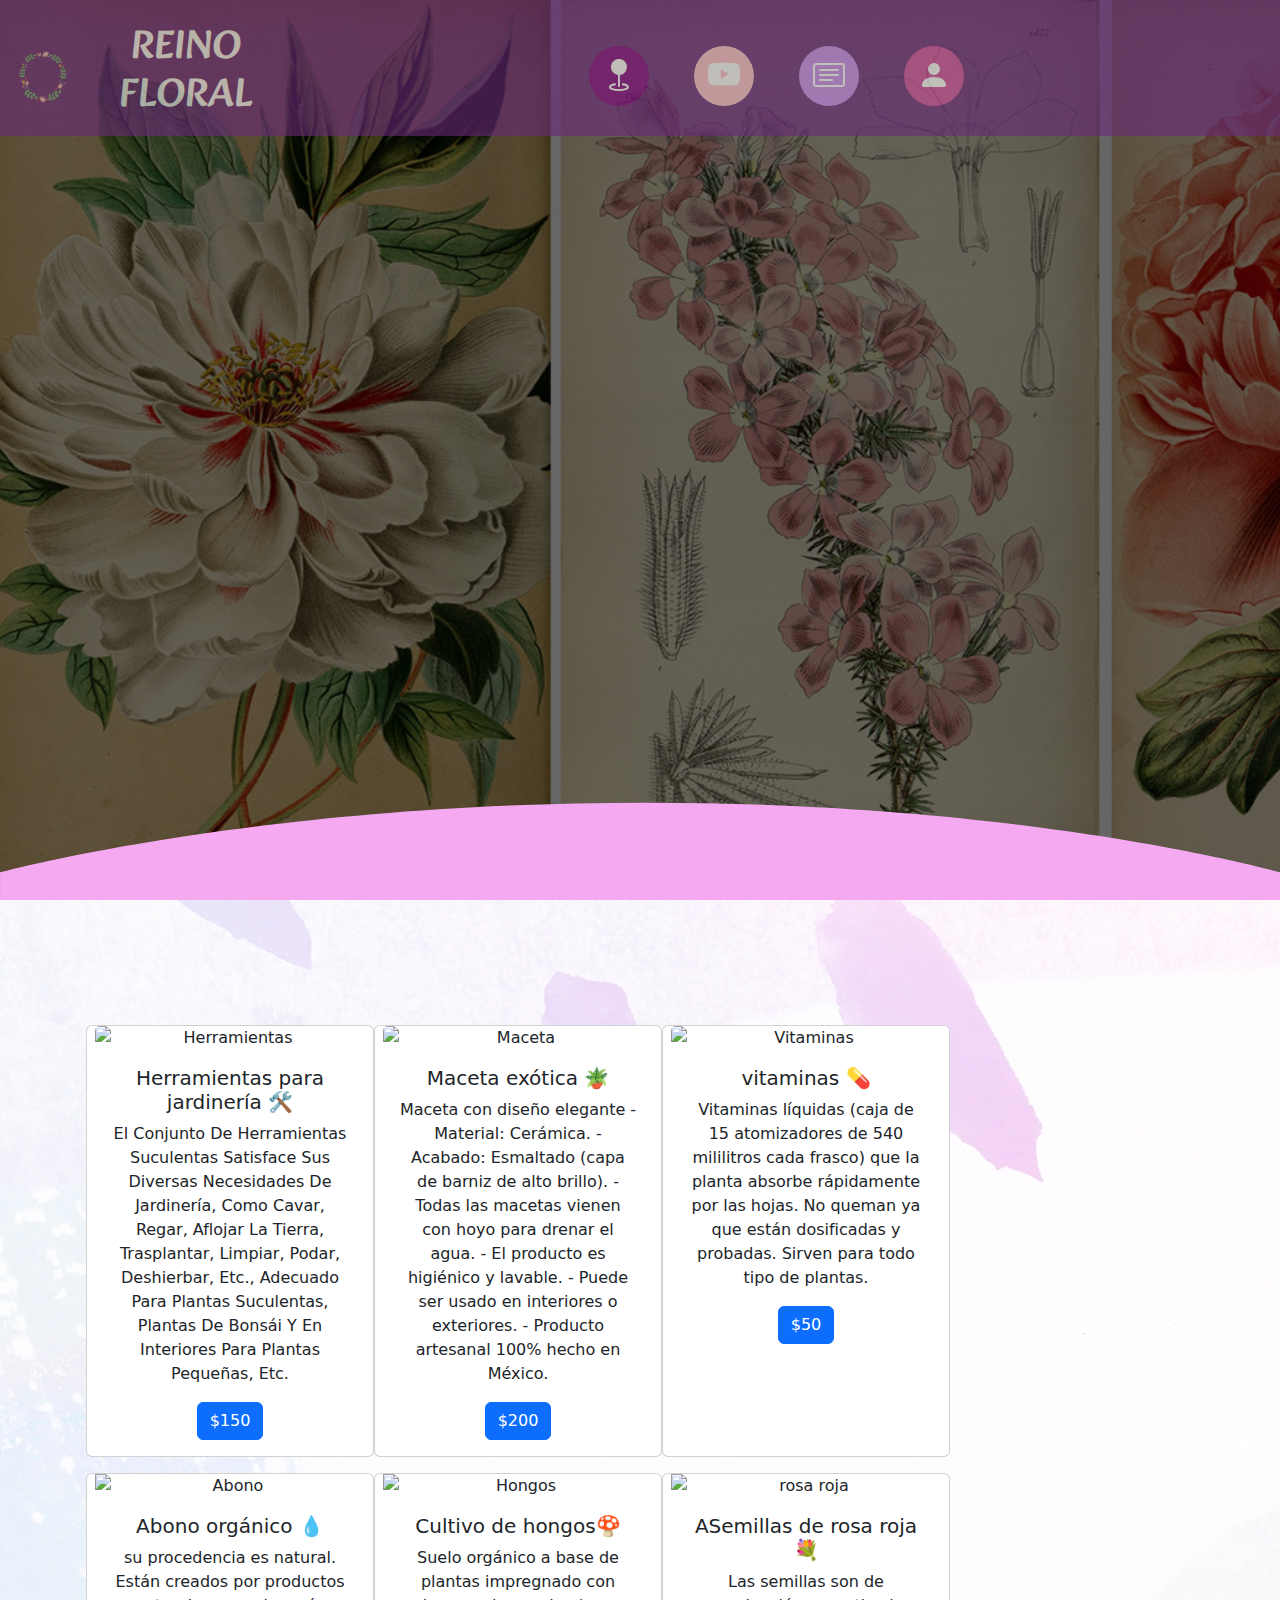
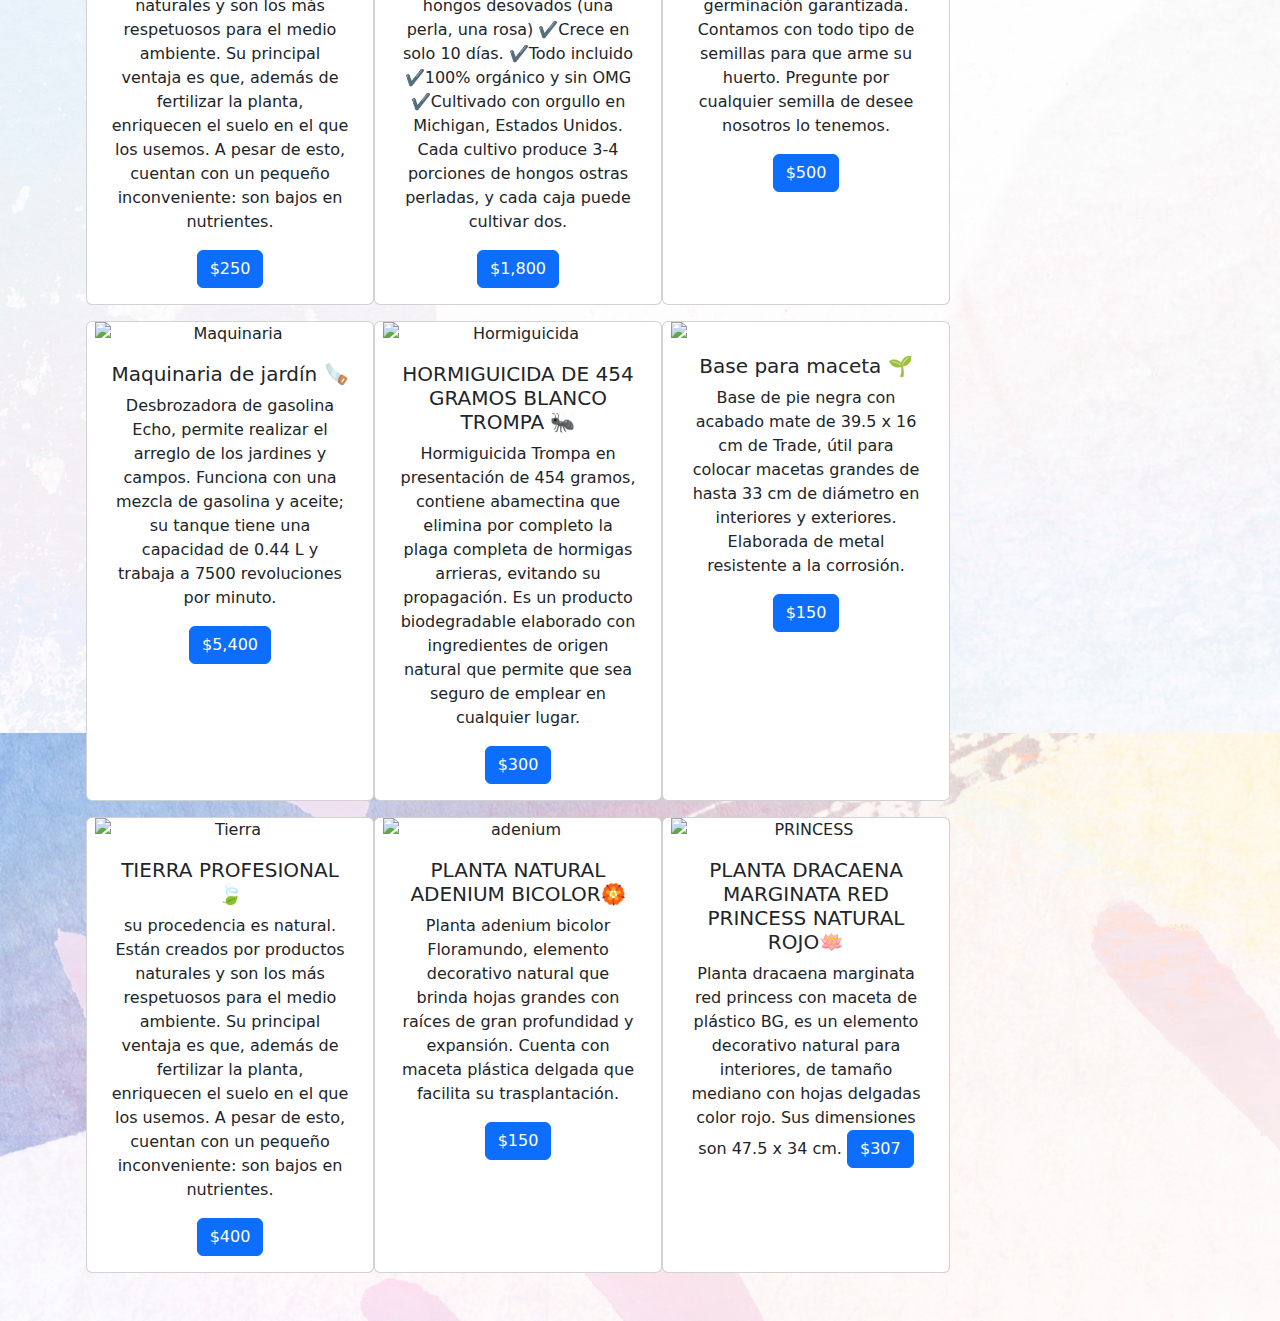
==== compras.html @ 3de80876 "Add files via upload" ====
<!DOCTYPE html>
<html lang="es">

    <head>
        <meta charset="utf-8">
        <meta http-equiv="X-UA-Compatible" content="IE=edge">
        <meta name="viewport" content="width=device-width, initial-scale=1.0, shrink-to-fit=no">
        <meta name="author" content="Irenka Ferrusco Santillán">
        <link rel="icon" href="./img/marco.png">
        <link rel="stylesheet" href="css/estilos.css">
        <link rel="stylesheet" href="css/bootstrap.min.css">
        <link rel="preconnect" href="https://fonts.googleapis.com">
        <link rel="preconnect" href="https://fonts.gstatic.com">
        <link rel="stylesheet" href="https://cdn.jsdelivr.net/npm/bootstrap-icons@1.10.2/font/bootstrap-icons.css">
        <link href="https://cdn.jsdelivr.net/npm/bootstrap@5.3.0-alpha2/dist/css/bootstrap.min.css" rel="stylesheet"
            integrity="sha384-aFq/bzH65dt+w6FI2ooMVUpc+21e0SRygnTpmBvdBgSdnuTN7QbdgL+OapgHtvPp" crossorigin="anonymous">
        <link href="https://fonts.googleapis.com/css2?family=Alkatra:wght@500&display=swap" rel="stylesheet">
        <link href='https://unpkg.com/boxicons@2.1.1/css/boxicons.min.css' rel='stylesheet'>
        <link rel="stylesheet" href="style.css">
        <link href='https://unpkg.com/boxicons@2.1.1/css/boxicons.min.css' rel='stylesheet'>

        <title>Flores exóticas</title>

    </head>


    <div class="header">
        <div class="shape">
            <svg viewBox="0 0 1500 200">
                <path
                    d="m 0,240 h 1500.4828 v -71.92164 c 0,0 -286.2763,-81.79324 -743.19024, -81.79324 C 300.37862,86.28512 0,168.07836 0,168.07836 Z"/>
            </svg>
        </div>
    </div>
    
    <header class="navegacion">
        <nav class="navbar navbar-expand-sm bg-dark navbar-dark  fixed-top text-uppercase pt-4">
            <div class="container-fluid">
                <a class="navbar-brand" href="index.html">
                    <img class="logo" src="img/marco.png" alt="Reino floral">
                </a>
                <h1>Reino floral</h1>
                <div class="container">
                    <button class="navbar-toggler" type="button" data-bs-toggle="collapse"
                    data-bs-target="#collapsibleNavbar">
                        <span class="navbar-toggler-icon"></span>
                    </button>
                    <section class="buttons">
                        <a href="pags/mapa.html" class=" tres bi bi-geo-fill" data-bs-toggle="tooltip"
                        title="Donde esncontrarlas"></a>
                        <a href="pags/video.html" class="cuatro bi bi-youtube" data-bs-toggle="tooltip" title="Video"></a>
                        <a href="formulario.php" class="bi bi-card-text" data-bs-toggle="tooltip" title="Formulario"></a>
                        <a href="config/login.php" class=" bi bi-person-fill" data-bs-toggle="tooltip" title="Login"></a>
                    </section>
                </div>
            </div>
        </nav>
    </header>

    <body>
        <section class="py-5 text-center container">
            <div class="container">
                <div class="row row-cols-1 row-cols-sm-2 row-cols-md-3 g-3">
            
                    <div class="card" style="width: 18rem;">
                        <img src="https://adventech-ferreteria.com/wp-content/uploads/2016/11/jardineria.jpg" class="card-img-top" alt="Herramientas">
                        <div class="card-body">
                            <h5 class="card-title">Herramientas para jardinería 🛠</h5>
                            <p class="card-text">El Conjunto De Herramientas Suculentas Satisface Sus Diversas Necesidades De Jardinería, Como Cavar, Regar, Aflojar La Tierra, Trasplantar, Limpiar, Podar, Deshierbar, Etc., Adecuado Para Plantas Suculentas, Plantas De Bonsái Y En Interiores Para Plantas Pequeñas, Etc.</p>
                            <a href="#" class="btn btn-primary">$150</a>
                        </div>
                    </div>
                    <div class="card" style="width: 18rem;">
                        <img src="https://i.pinimg.com/originals/72/8e/1f/728e1f33fa9be172b0d5e2c31f198aa3.jpg" class="card-img-top" alt="Maceta">
                        <div class="card-body">
                            <h5 class="card-title">Maceta exótica 🪴</h5>
                            <p class="card-text">Maceta con diseño elegante
                                - Material: Cerámica.
                                - Acabado: Esmaltado (capa de barniz de alto brillo).
                                - Todas las macetas vienen con hoyo para drenar el agua.
                                - El producto es higiénico y lavable.
                                - Puede ser usado en interiores o exteriores.
                                - Producto artesanal 100% hecho en México.
                            </p>
                            <a href="#" class="btn btn-primary">$200</a>
                        </div>
                    </div>
                    <div class="card" style="width: 18rem;">
                        <img src="https://m.media-amazon.com/images/W/IMAGERENDERING_521856-T1/images/I/91PPhZE+0pL._AC_UF350,350_QL80_.jpg" class="card-img-top" alt="Vitaminas">
                        <div class="card-body">
                            <h5 class="card-title">vitaminas 💊</h5>
                            <p class="card-text">Vitaminas líquidas (caja de 15 atomizadores de 540 mililitros cada frasco) que la planta absorbe rápidamente por las hojas. No queman ya que están dosificadas y probadas. Sirven para todo tipo de plantas.
                            </p>
                            <a href="#" class="btn btn-primary">$50</a>
                        </div>
                    </div>
                    <div class="card" style="width: 18rem;">
                        <img src="https://verdecora.es/blog/wp-content/uploads/2018/03/tipos-abonos-plantas.jpg" alt="Abono">
                        <div class="card-body">
                            <h5 class="card-title">Abono orgánico 💧</h5>
                            <p class="card-text">su procedencia es natural. Están creados por productos naturales y son los más respetuosos para el medio ambiente. Su principal ventaja es que, además de fertilizar la planta, enriquecen el suelo en el que los usemos. A pesar de esto, cuentan con un pequeño inconveniente: son bajos en nutrientes.
                            </p>
                            <a href="#" class="btn btn-primary">$250</a>
                        </div>
                    </div>
                    <div class="card" style="width: 18rem;">
                        <img src="https://m.media-amazon.com/images/I/61WeXbpEutL._AC_SL1000_.jpg" alt="Hongos">
                        <div class="card-body">
                            <h5 class="card-title">Cultivo de hongos🍄 </h5>
                            <p class="card-text">Suelo orgánico a base de plantas impregnado con hongos desovados (una perla, una rosa)
                            ✔️Crece en solo 10 días. ✔️Todo incluido ✔️100% orgánico y sin OMG ✔️Cultivado con orgullo en Michigan, Estados Unidos. Cada cultivo produce 3-4 porciones de hongos ostras perladas, y cada caja puede cultivar dos.
                            </p>
                            <a href="#" class="btn btn-primary">$1,800</a>
                        </div>
                    </div>
                    <div class="card" style="width: 18rem;">
                        <img src="https://blog.homedepot.com.mx/wp-content/uploads/2021/09/semillas.jpg" alt="rosa roja">
                        <div class="card-body">
                            <h5 class="card-title">ASemillas de rosa roja 💐 </h5>
                            <p class="card-text">Las semillas son de germinación garantizada.
                            Contamos con todo tipo de semillas para que arme su huerto.
                            Pregunte por cualquier semilla de desee nosotros lo tenemos.
                            </p>
                            <a href="#" class="btn btn-primary">$500</a>
                        </div>
                    </div>
                    <div class="card" style="width: 18rem;">
                        <img src="https://cdn.homedepot.com.mx/productos/495472/495472-za4.jpg" alt="Maquinaria">
                        <div class="card-body">
                            <h5 class="card-title">Maquinaria de jardín 🪚</h5>
                            <p class="card-text">Desbrozadora de gasolina Echo, permite realizar el arreglo de los jardines y campos. Funciona con una mezcla de gasolina y aceite; su tanque tiene una capacidad de 0.44 L y trabaja a 7500 revoluciones por minuto.
                            </p>
                            <a href="#" class="btn btn-primary">$5,400</a>
                        </div>
                    </div>
                    <div class="card" style="width: 18rem;">
                        <img src="https://cdn.homedepot.com.mx/productos/817354/817354-z.jpg" alt="Hormiguicida">
                        <div class="card-body">
                            <h5 class="card-title">HORMIGUICIDA DE 454 GRAMOS BLANCO TROMPA 🐜</h5>
                            <p class="card-text">Hormiguicida Trompa en presentación de 454 gramos, contiene abamectina que elimina por completo la plaga completa de hormigas arrieras, evitando su propagación. Es un producto biodegradable elaborado con ingredientes de origen natural que permite que sea seguro de emplear en cualquier lugar.
                            </p>
                            <a href="#" class="btn btn-primary">$300</a>
                        </div>
                    </div>
                    <div class="card" style="width: 18rem;">
                        <img src="https://cdn.homedepot.com.mx/productos/840862/840862-za2.jpg">
                        <div class="card-body">
                            <h5 class="card-title">Base para maceta 🌱</h5>
                            <p class="card-text">Base de pie negra con acabado mate de 39.5 x 16 cm de Trade, útil para colocar macetas grandes de hasta 33 cm de diámetro en interiores y exteriores. Elaborada de metal resistente a la corrosión.
                            </p>
                            <a href="#" class="btn btn-primary">$150</a>
                        </div>
                    </div>
                    <div class="card" style="width: 18rem;">
                        <img src="https://cdn.homedepot.com.mx/productos/600578/600578-z.jpg" alt="Tierra">
                        <div class="card-body">
                            <h5 class="card-title">TIERRA PROFESIONAL 🍃</h5>
                            <p class="card-text">su procedencia es natural. Están creados por productos naturales y son los más respetuosos para el medio ambiente. Su principal ventaja es que, además de fertilizar la planta, enriquecen el suelo en el que los usemos. A pesar de esto, cuentan con un pequeño inconveniente: son bajos en nutrientes.
                            </p>
                            <a href="#" class="btn btn-primary">$400</a>
                        </div>
                    </div>
                    <div class="card" style="width: 18rem;">
                        <img src="https://cdn.homedepot.com.mx/productos/145093/145093-d.jpg" alt="adenium">
                        <div class="card-body">
                            <h5 class="card-title">PLANTA NATURAL ADENIUM BICOLOR🏵️</h5>
                            <p class="card-text">Planta adenium bicolor Floramundo, elemento decorativo natural que brinda hojas grandes con raíces de gran profundidad y expansión. Cuenta con maceta plástica delgada que facilita su trasplantación.
                            </p>
                            <a href="#" class="btn btn-primary">$150</a>
                        </div>
                    </div>
                    <div class="card" style="width: 18rem;">
                        <img src="https://cdn.homedepot.com.mx/productos/142254/142254-d.jpg" alt="PRINCESS">
                        <div class="card-body">
                            <h5 class="card-title">PLANTA DRACAENA MARGINATA RED PRINCESS NATURAL ROJO🪷</h5>
                            <p class="card-text">Planta dracaena marginata red princess con maceta de plástico BG, es un elemento decorativo natural para interiores, de tamaño mediano con hojas delgadas color rojo. Sus dimensiones son 47.5 x 34 cm.
                            <a href="#" class="btn btn-primary">$307</a>
                        </div>
                    </div>






            </div>
        </div>
    </section>


        <script src="https://cdn.jsdelivr.net/npm/jquery@3.5.1/dist/jquery.slim.min.js" integrity="sha384-DfXdz2htPH0lsSSs5nCTpuj/zy4C+OGpamoFVy38MVBnE+IbbVYUew+OrCXaRkfj" crossorigin="anonymous"></script>
        <script src="https://cdn.jsdelivr.net/npm/bootstrap@4.6.2/dist/js/bootstrap.bundle.min.js" integrity="sha384-Fy6S3B9q64WdZWQUiU+q4/2Lc9npb8tCaSX9FK7E8HnRr0Jz8D6OP9dO5Vg3Q9ct" crossorigin="anonymous"></script>

    </body>
</html>
---- css/estilos.css ----
body {
    background-image: url(../img/fondo.jpg);
}


/*------------------------------------------------------------------
    Fuentes
-------------------------------------------------------------------*/

@import url('https://fonts.googleapis.com/css?family=Barlow:100,200,300,400,500,600,700');
@import url('https://fonts.googleapis.com/css2?family=Sansita+Swashed:wght@900&display=swap');
@import url('https://fonts.googleapis.com/css?family=Marck+Script');
@import url("https://cdn.jsdelivr.net/npm/bootstrap-icons@1.10.2/font/bootstrap-icons.css");
@import url('https://fonts.googleapis.com/css2?family=Alkatra:wght@500&display=swap');
@import url("https://cdn.jsdelivr.net/npm/bootstrap-icons@1.10.2/font/bootstrap-icons.css");
@import url('https://fonts.googleapis.com/css2?family=Bangers&display=swap');
@import url('https://fonts.googleapis.com/css?family=Barlow:100,200,300,400,500,600,700');
@import url('https://fonts.googleapis.com/css2?family=Sansita+Swashed:wght@900&display=swap');
@import url('https://fonts.googleapis.com/css?family=Marck+Script');
@import url("https://cdn.jsdelivr.net/npm/bootstrap-icons@1.10.2/font/bootstrap-icons.css");
@import url("https://fonts.googleapis.com/css?family=Barlow:100,200,300,400,500,600,700");
@import url("https://fonts.googleapis.com/css2?family=Sansita+Swashed:wght@900&display=swap");
@import url("https://fonts.googleapis.com/css?family=Marck+Script");
@import url("https://cdn.jsdelivr.net/npm/bootstrap-icons@1.10.2/font/bootstrap-icons.css");

/*------------------------------------------------------------------
 Selectores tipo etiqueta (por cada elemento)
------------------------------------------------------------------*/

h1 {
    font-size: 1000px;
    text-align: center;
    font-family: 'Alkatra', cursive;
    color: #b695C0;
}

h2 {
    font-size: 20px;
    text-align: justify;
    font-family: 'Sansita Swashed', cursive;
    color:purple;
}

h3 {
    border-color: purple;
    border-style: solid;
    font-family: 'Sansita Swashed', cursive;
}

h4 {
    font-size: 36px;
    font-family: "Lora";
    color: var(--color-title);
}

h5 {
    font-size: 14px;
}

h6 {
    font-size: 13px;
    font-family: "Arial";
    text-align: justify;
    line-height: normal;
}

.caja {
    padding: 90px 0px;
    /*background-color: #F6D7A7; */
    background: #FAFAFA;
}

.titulo-caja {
    text-align: justify-all;
    margin-bottom: 30px;
    padding: 10px 0px;
}

.titulo-caja h2 {
    font-size: 20px;
    font-family: 'Sansita Swashed', cursive;
    color: #03071F;
}

.logo {
    width: 60px;
}

.navegacion {
    padding: 3%;
    color: #F8F9F9;
}

.animacion:hover {
    transform: rotate(20deg);
    filter: blur(4px);
}

#contenedorCarga {
    background: #0C1026;
    width: 100%;
    height: 100%;
    position: fixed;
    -webkit-transition: all 3s ease;
    -o-transition: all 3s ease;
    transition: all 3s ease;
    z-index: 11000;
}

#carga {
    position: absolute;
    top: 0;
    bottom: 0;
    left: 0;
    right: 0;
    margin: auto;
    -webkit-animation: girar 1.5s linear infinite;
    -o-animation: girar 1.5s linear infinite;
    animation: girar 1.5s linear infinite;
}

@keyframes girar {
    from {
        transform: rotate(0deg);
    }
    to {
        transform: rotate(360deg);
    }
}


/*animacion*/

.container {
    position: relative;
    width: 50%;
}

.image {
    display: block;
    width: 100%;
    height: auto;
}

.container:hover .overlay {
    opacity: 1;
}

.text {
    color: white;
    font-size: 20px;
    position: absolute;
    top: 50%;
    left: 50%;
    transform: translate(-50%, -50%);
    -ms-transform: translate(-50%, -50%);
}

video {
    width: 1000px;
    height: 500px;
    align-content: center;
}

.header {
    position: center;
    height: 100vh;
    min-height: 500px;
    --opacidad-negro: 0.6;
    background-image: linear-gradient(rgba(0, 0, 0, var(--opacidad-negro)), rgba(0, 0, 0, var(--opacidad-negro))), url("../img/rosa.jpeg");
    no-repeat center center fixed;
    background-size: cover;
    overflow: hidden;
}

.header .shape svg {
    position:absolute;
    bottom: 0px;
    left: 0;
    width: 100%;
    z-index: 9;
    fill: #f5a9f1;
}

.header {
    height: 100vh;
}

.header video {
    width: 100%;
    height: 100%;
    object-fit: cover;
}

nav {
    background-color: #f9b9fa;
    background-image: linear-gradient(43deg, #6a2a78 0%, #6a2a78 46%, #6a2a78 100%);
    opacity: 0.6;
}


/*---------------------------------------
botones
-----------------------------------------*/

*, ::before, ::after {
    margin: 0;
    padding: 0;
    box-sizing: border-box;
}

.buttons {
    position: absolute;
    top: 50%;
    left: 50%;
    transform: translate(-50%, -50%);
    padding: 40px;
    min-width: 500px;
    display: flex;
    justify-content: space-around;
}

.buttons a {
    text-decoration: none;
    color: #fff;
    font-size: 2em;
    background-color: purple;
    width: 60px;
    height: 60px;
    text-align: center;
    line-height: 60px;
    border-radius: 50%;    
    transition: all .3s ease-in-out;
}

.buttons a:nth-child(2) {
    background-color: pink;
}

.buttons a:nth-child(3) {
    background-color: #c88af1;
}

.buttons a:nth-child(4) {
    background-color: #d34b9f;
}

.buttons a:hover {
    /* transform: scale(1.2); */
    box-shadow: 0 0 30px #fff;
    color: #fff;
}

.text {
    color: white;
    font-size: 20px;
    position: absolute;
    top: 50%;
    left: 50%;
    transform: translate(-50%, -50%);
    -ms-transform: translate(-50%, -50%);
}

.centrado {
    position: absolute;
    top: 50%;
    left: 50%;
    transform: translate(-50%, -50%);
}

.navbar a:hover {
    background: #ddd;
    color: black;
}

.proceso2 {
    position: relative;
    min-height: 500px;
    --opacidad-negro: 0.6;
    background: linear-gradient(rgba(0, 0, 0, var(--opacidad-negro)), rgba(0, 0, 0, var(--opacidad-negro))), url("../img/plantas.jpeg");
    no-repeat center center fixed;
    background-size: cover;
    overflow: hidden;
}

.cajaEstilo {
    align-content: center;
    text-align: center;
    background-color: rgb(0, 0, 0, 0.2);
    margin: 55px;
    color: #F8F7F7;
}

.shape2 {
    position: absolute;
    bottom: 0px;
    left: 0;
    width: 100%;
    z-index: 9;
}

.proceso {
    position: relative;
    height: 100vh;
    margin: 0;
    min-height: 500px;
    --opacidad-negro: 0.6;
    background: linear-gradient(rgba(0, 0, 0, var(--opacidad-negro)), rgba(0, 0, 0, var(--opacidad-negro))), url("../img/p.jpeg");
    no-repeat center center fixed;
    background-size: cover;
    overflow: hidden;
}

.textoClaro {
    color: #F8F7F7;
}

.contenedor1 {
    padding: 90px 0px;
    background: white;
}
/*---------------------------------------
ICON - Redes sociales
-----------------------------------------*/


main {
    width: 100%;
    display: flex;
    align-items: center;s
    justify-content: center;
    flex-wrap: wrap;    
}

.icon {
    position: center;
    width: 80px;
    height: 80px;
    margin: 20px;
    border-radius: 50%;
    transition: all .8s;
    cursor: pointer;
}

.icon:hover {
    background-color: #e60073;
    box-shadow:  0 0 20px #e60073 ;
}

.icon:hover:nth-child(2) {
    background-color: #1877f2;
    box-shadow:  0 0 20px #1877f2;
}

.icon:hover:nth-child(3) {
    background-color: #25d366;
    box-shadow: 0 0 20px #25d366 ;
}

.icon:hover:nth-child(4) {
    background-color: #1da1f2;
    box-shadow:  0 0 20px #1da1f2 ;
}

.icon i {
    color: black;
    position: absolute;
    top: 50%;
    left: 50%;
    tra nnsform: translate(-50%,-50%);
    font-size: 1.7rem;
}

svg circle {
    stroke-dasharray: 150;
    transition: all .8s ease-in-out;
}

.icon:hover circle {
    stroke-dasharray: 220;
}

/*---------------------------------------
CENTRADA
-----------------------------------------*/

.centrar-section {
    background-repeat: no-repeat;
    background-position: center;
    background-size: cover;
}

.centrar-image {
    border-radius: var(--border-radius-medium);
    display: block;
    width: 350px;
    height: 400px;
    object-fit: cover;
}

.centrar-text-block {
    padding: 60px 40px;
}





.logo {
    color: var( --site-footer-bg-color);
    font-size: 50px
}



/* If screen size is LESS than 1200px wide */

@media (max-width: 1200px) {
    /* Styles! */
}


/* If screen size is MORE than 800px wide */

@media (min-width: 800px) {
    /* Styles! */
}


/* If screen size is BETWEEN 320px and 768px wide AND the orientation is in landscape mode */

@media (min-width: 320px) and (max-width: 768px) and (orientation: landscape) {
    /* Styles! */
}


: root {

--color-title:                #381640;
--white-color:                #f5f5f5;
--primary-color:              #5bc1ac;
--secondary-color:            #5a6f80;
--site-footer-bg-color:       #44525d;
--border-color:               #e9eaeb;

--body-font-familiy:          font-family:'Arial';

--p-font-size:                16px;
--btn-font-size:              18px;
--copyright-font-size:        14px;

--border-radius-large:        100px;
--border-radius-medium:       20px;
--border-radius-small:        10px;

--font-weight-light:          300;      
--font-weight-normal:         400;         
--font-weight-semibold:       600;           
--font-weight-bold:           700;       

}
{
$carousel-control-color:             $white;
$carousel-control-width:             15%;
$carousel-control-opacity:           .5;
$carousel-control-hover-opacity:     .9;
$carousel-control-transition:        opacity .15s ease;

$carousel-indicator-width:           30px;
$carousel-indicator-height:          3px;
$carousel-indicator-hit-area-height: 10px;
$carousel-indicator-spacer:          3px;
$carousel-indicator-opacity:         .5;
$carousel-indicator-active-bg:       $white;
$carousel-indicator-active-opacity:  1;
$carousel-indicator-transition:      opacity .6s ease;

$carousel-caption-width:             70%;
$carousel-caption-color:             $white;
$carousel-caption-padding-y:         1.25rem;
$carousel-caption-spacer:            1.25rem;

$carousel-control-icon-width:        2rem;

$carousel-control-prev-icon-bg:      url("data:image/svg+xml,<svg xmlns='http://www.w3.org/2000/svg' viewBox='0 0 16 16' fill='#{$carousel-control-color}'><path d='M11.354 1.646a.5.5 0 0 1 0 .708L5.707 8l5.647 5.646a.5.5 0 0 1-.708.708l-6-6a.5.5 0 0 1 0-.708l6-6a.5.5 0 0 1 .708 0z'/></svg>");
$carousel-control-next-icon-bg:      url("data:image/svg+xml,<svg xmlns='http://www.w3.org/2000/svg' viewBox='0 0 16 16' fill='#{$carousel-control-color}'><path d='M4.646 1.646a.5.5 0 0 1 .708 0l6 6a.5.5 0 0 1 0 .708l-6 6a.5.5 0 0 1-.708-.708L10.293 8 4.646 2.354a.5.5 0 0 1 0-.708z'/></svg>");

$carousel-transition-duration:       .6s;
$carousel-transition:                transform $carousel-transition-duration ease-in-out; // Define transform transition first if using multiple transitions (e.g., `transform 2s ease, opacity .5s ease-out`)
}
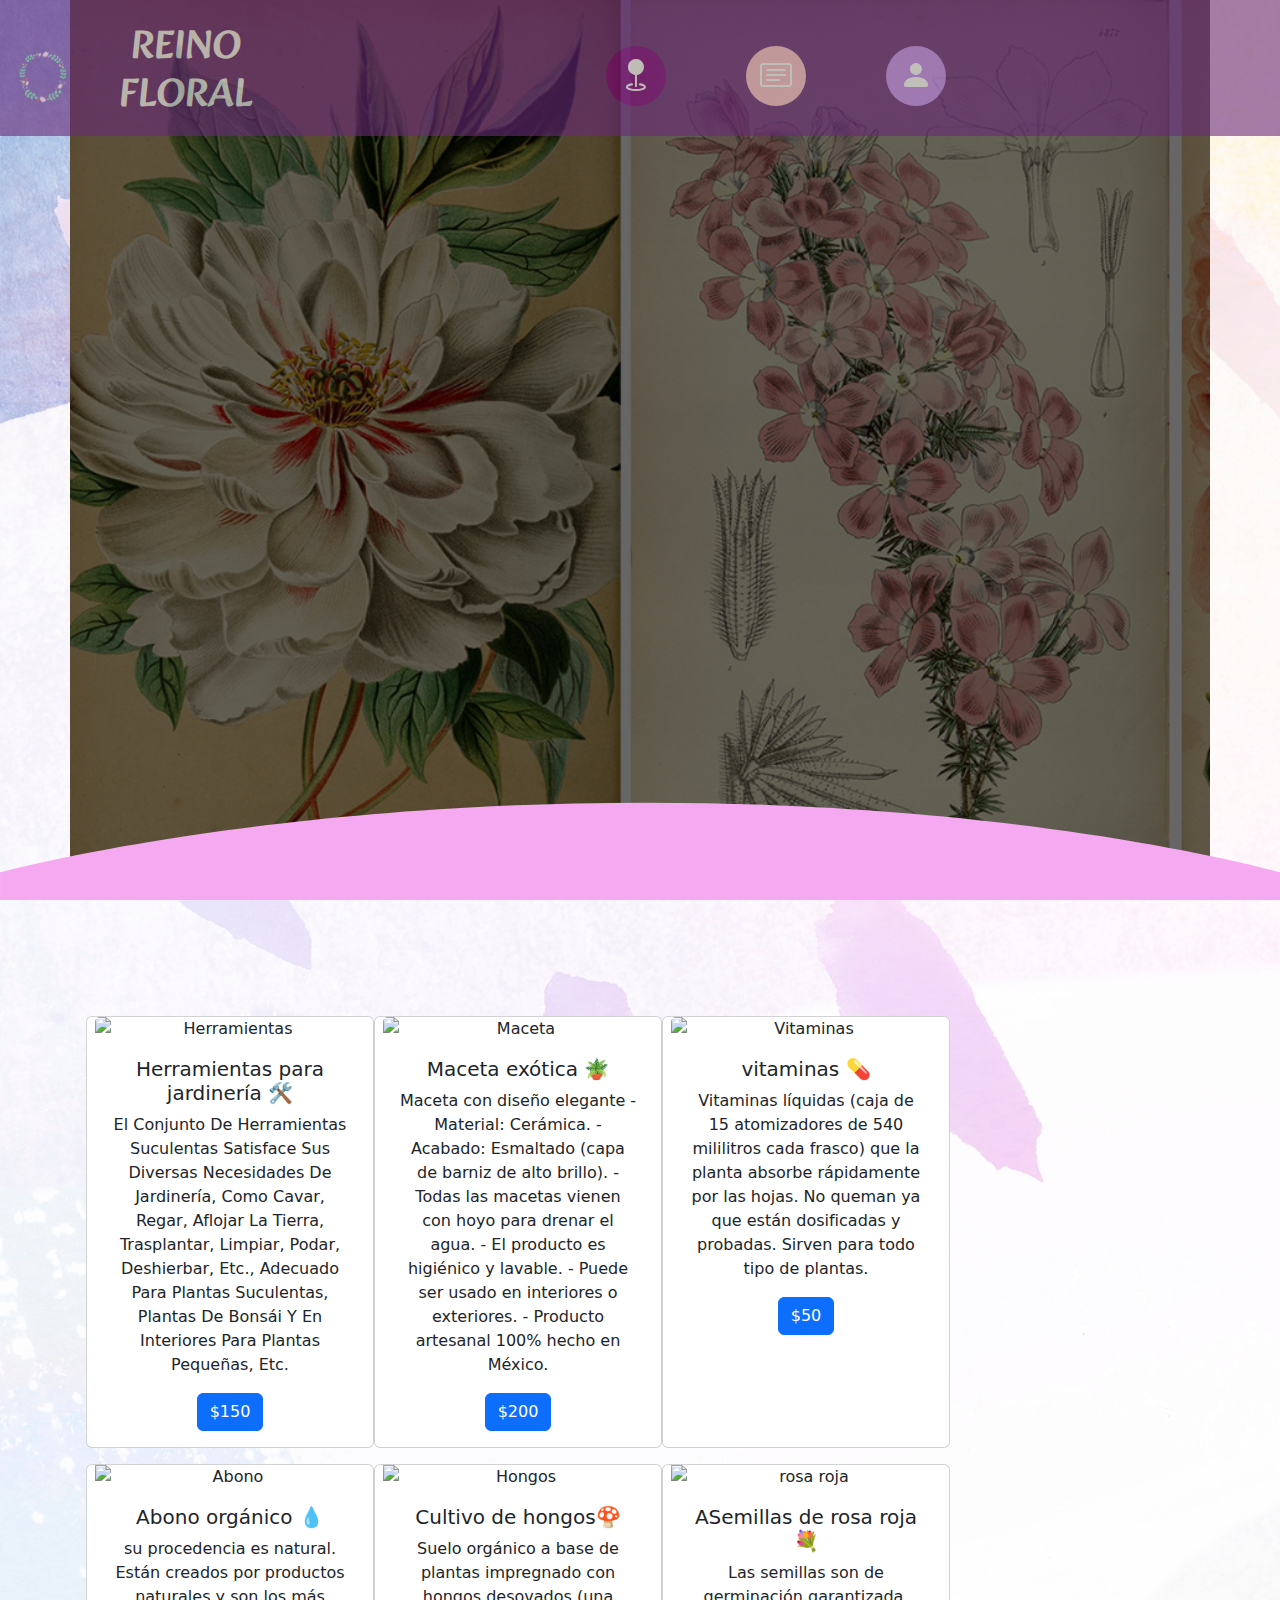
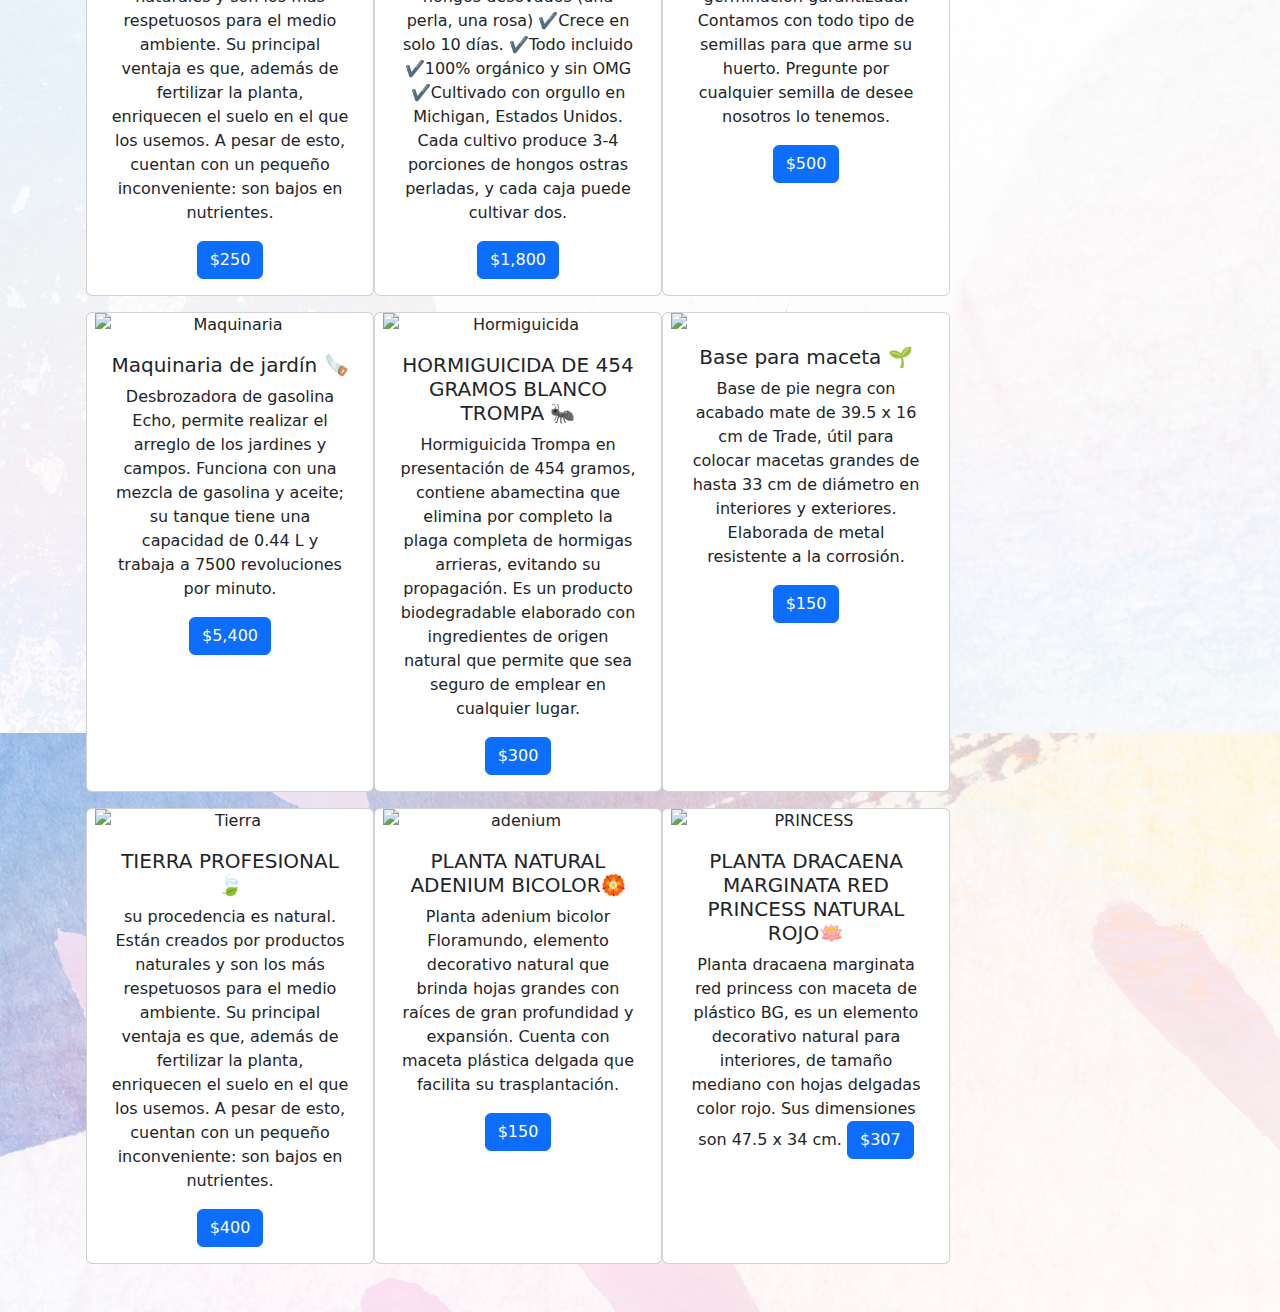
==== commit fbedbbea: "Update compras.html" ====
--- a/compras.html
+++ b/compras.html
@@ -48,9 +48,8 @@
                     <section class="buttons">
                         <a href="pags/mapa.html" class=" tres bi bi-geo-fill" data-bs-toggle="tooltip"
                         title="Donde esncontrarlas"></a>
-                        <a href="pags/video.html" class="cuatro bi bi-youtube" data-bs-toggle="tooltip" title="Video"></a>
-                        <a href="formulario.php" class="bi bi-card-text" data-bs-toggle="tooltip" title="Formulario"></a>
-                        <a href="config/login.php" class=" bi bi-person-fill" data-bs-toggle="tooltip" title="Login"></a>
+                        <a href="formulario.html" class="bi bi-card-text" data-bs-toggle="tooltip" title="Formulario"></a>
+                        <a href="login.html" class=" bi bi-person-fill" data-bs-toggle="tooltip" title="Login"></a>
                     </section>
                 </div>
             </div>
@@ -192,4 +191,4 @@
         <script src="https://cdn.jsdelivr.net/npm/bootstrap@4.6.2/dist/js/bootstrap.bundle.min.js" integrity="sha384-Fy6S3B9q64WdZWQUiU+q4/2Lc9npb8tCaSX9FK7E8HnRr0Jz8D6OP9dO5Vg3Q9ct" crossorigin="anonymous"></script>
 
     </body>
-</html>+</html>
--- a/css/estilos.css
+++ b/css/estilos.css
@@ -324,16 +324,29 @@
 -----------------------------------------*/
 
 
+* {
+    margin: 0;
+    padding: 0;
+    box-sizing: border-box;
+}
+
+body {
+    height: 100vh;
+    display: grid;
+    align-items: center;
+    justify-content: center;
+}
+
 main {
     width: 100%;
     display: flex;
-    align-items: center;s
+    align-items: center;
     justify-content: center;
     flex-wrap: wrap;    
 }
 
 .icon {
-    position: center;
+    position: relative;
     width: 80px;
     height: 80px;
     margin: 20px;
@@ -367,7 +380,7 @@
     position: absolute;
     top: 50%;
     left: 50%;
-    tra nnsform: translate(-50%,-50%);
+    transform: translate(-50%,-50%);
     font-size: 1.7rem;
 }
 
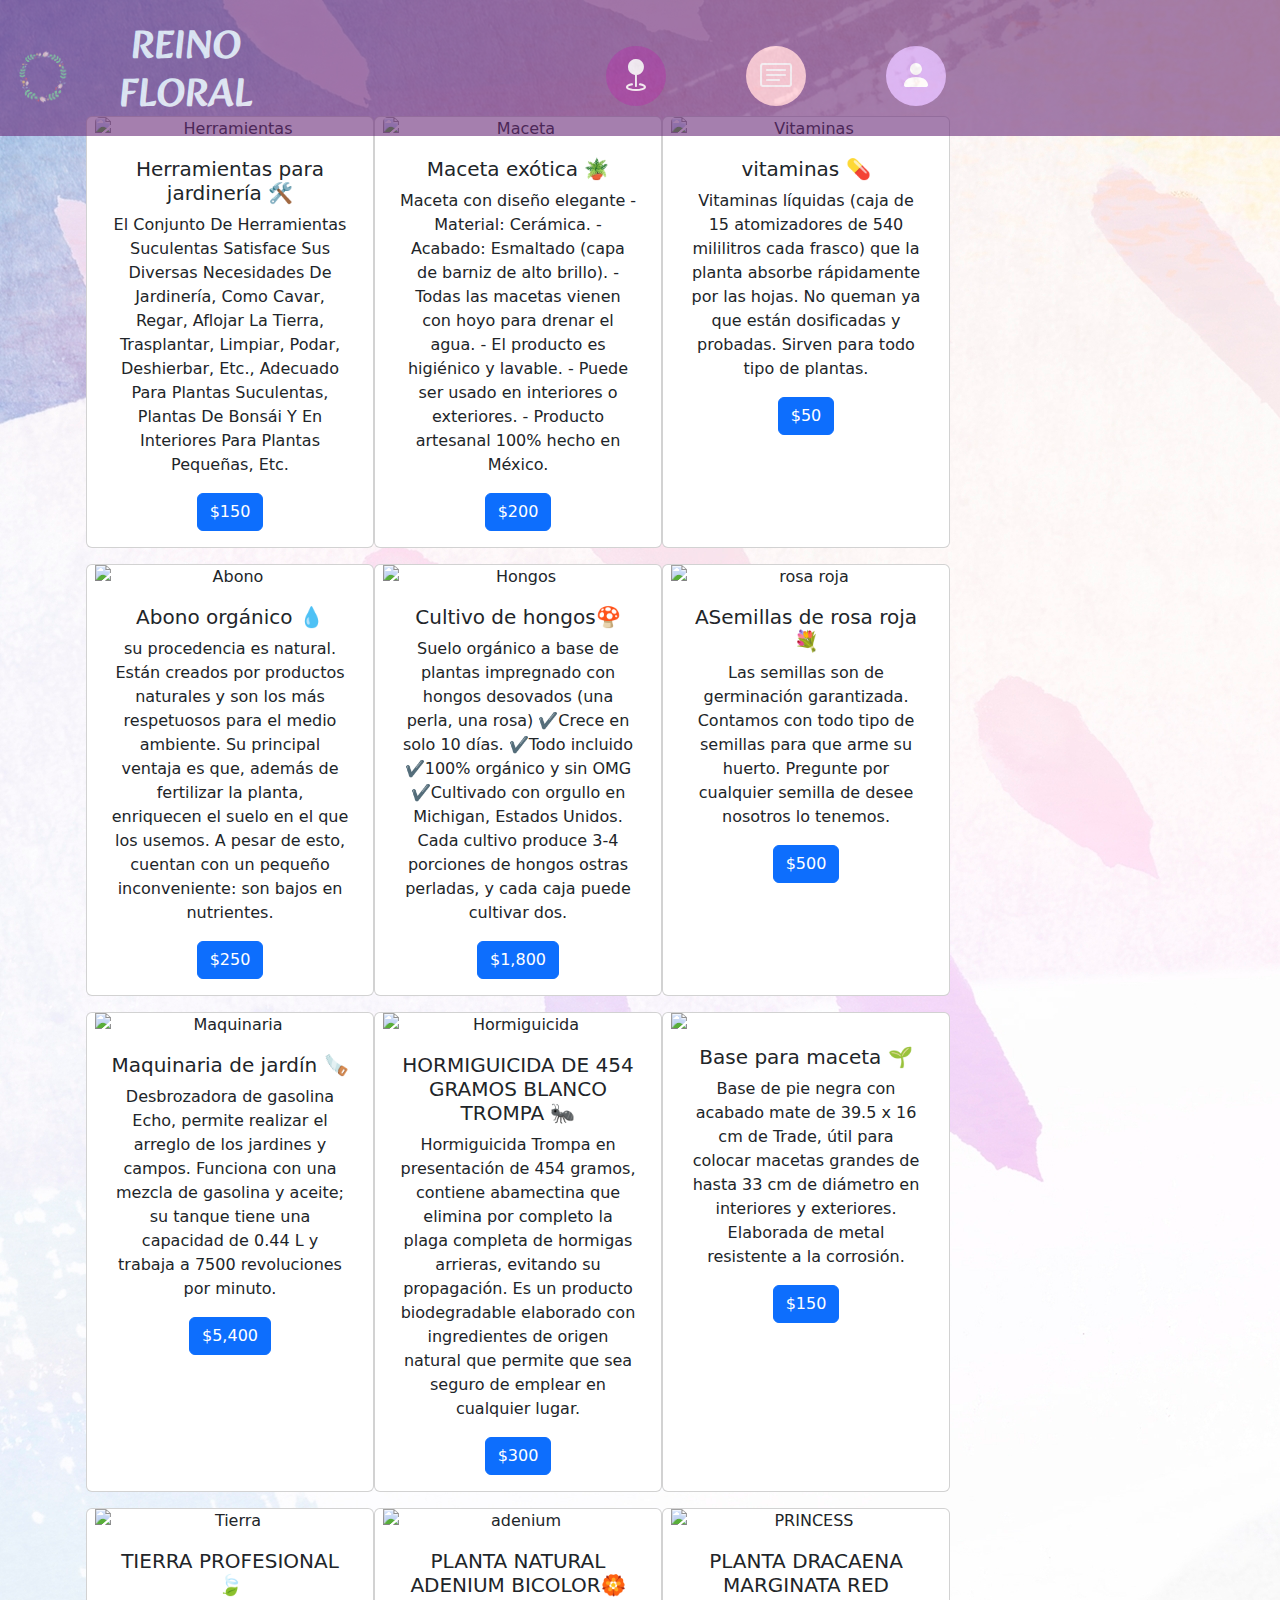
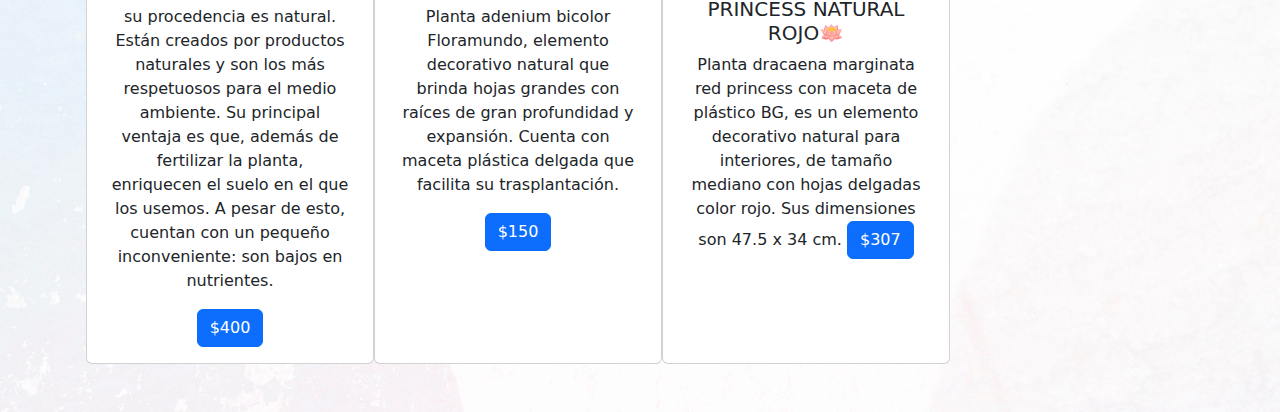
==== commit 05a6c001: "Update compras.html" ====
--- a/compras.html
+++ b/compras.html
@@ -22,16 +22,6 @@
         <title>Flores exóticas</title>
 
     </head>
-
-
-    <div class="header">
-        <div class="shape">
-            <svg viewBox="0 0 1500 200">
-                <path
-                    d="m 0,240 h 1500.4828 v -71.92164 c 0,0 -286.2763,-81.79324 -743.19024, -81.79324 C 300.37862,86.28512 0,168.07836 0,168.07836 Z"/>
-            </svg>
-        </div>
-    </div>
     
     <header class="navegacion">
         <nav class="navbar navbar-expand-sm bg-dark navbar-dark  fixed-top text-uppercase pt-4">
